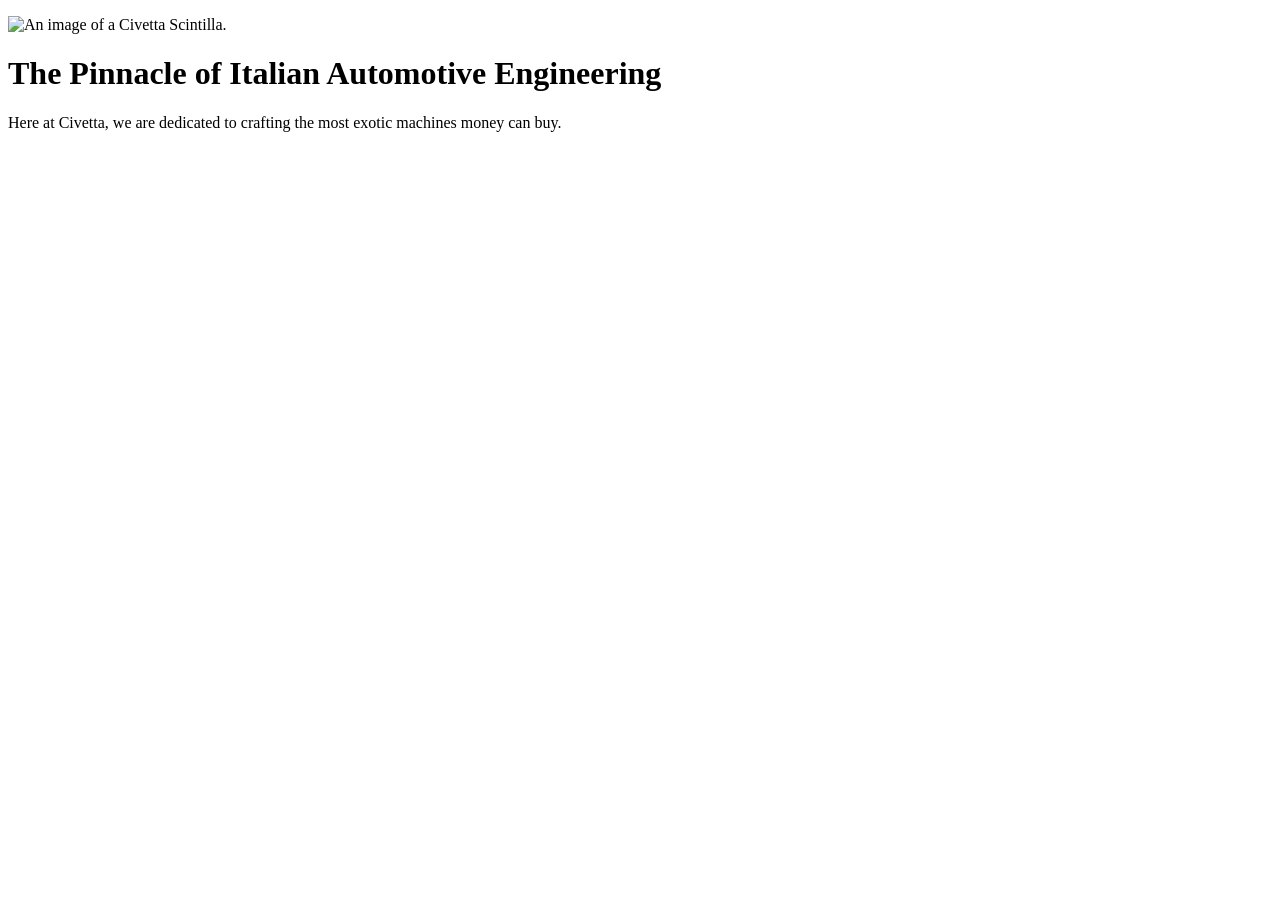
==== index.html @ aa02405a "Add initial HTML structure for Civetta website" ====
<!DOCTYPE html>
<html>
  <head>
    <title>
      Automobili Civetta | The pinnacle of Italian automotive engineering
    </title>
  </head>
  <body>
    <p>
      <img src="https://encrypted-tbn0.gstatic.com/images?q=tbn:ANd9GcRmaS4ijEXlD5YHU9GDDdy6SMMWPm2V3HR4dXBDwTsl_jCUHJ2D8kZNlXg&s=10>" alt="An image of a Civetta Scintilla.">
      <h1>
        The Pinnacle of Italian Automotive Engineering
      </h1>
      Here at Civetta, we are dedicated to crafting the most exotic machines money can buy.
    </p>
  </body>
</html>
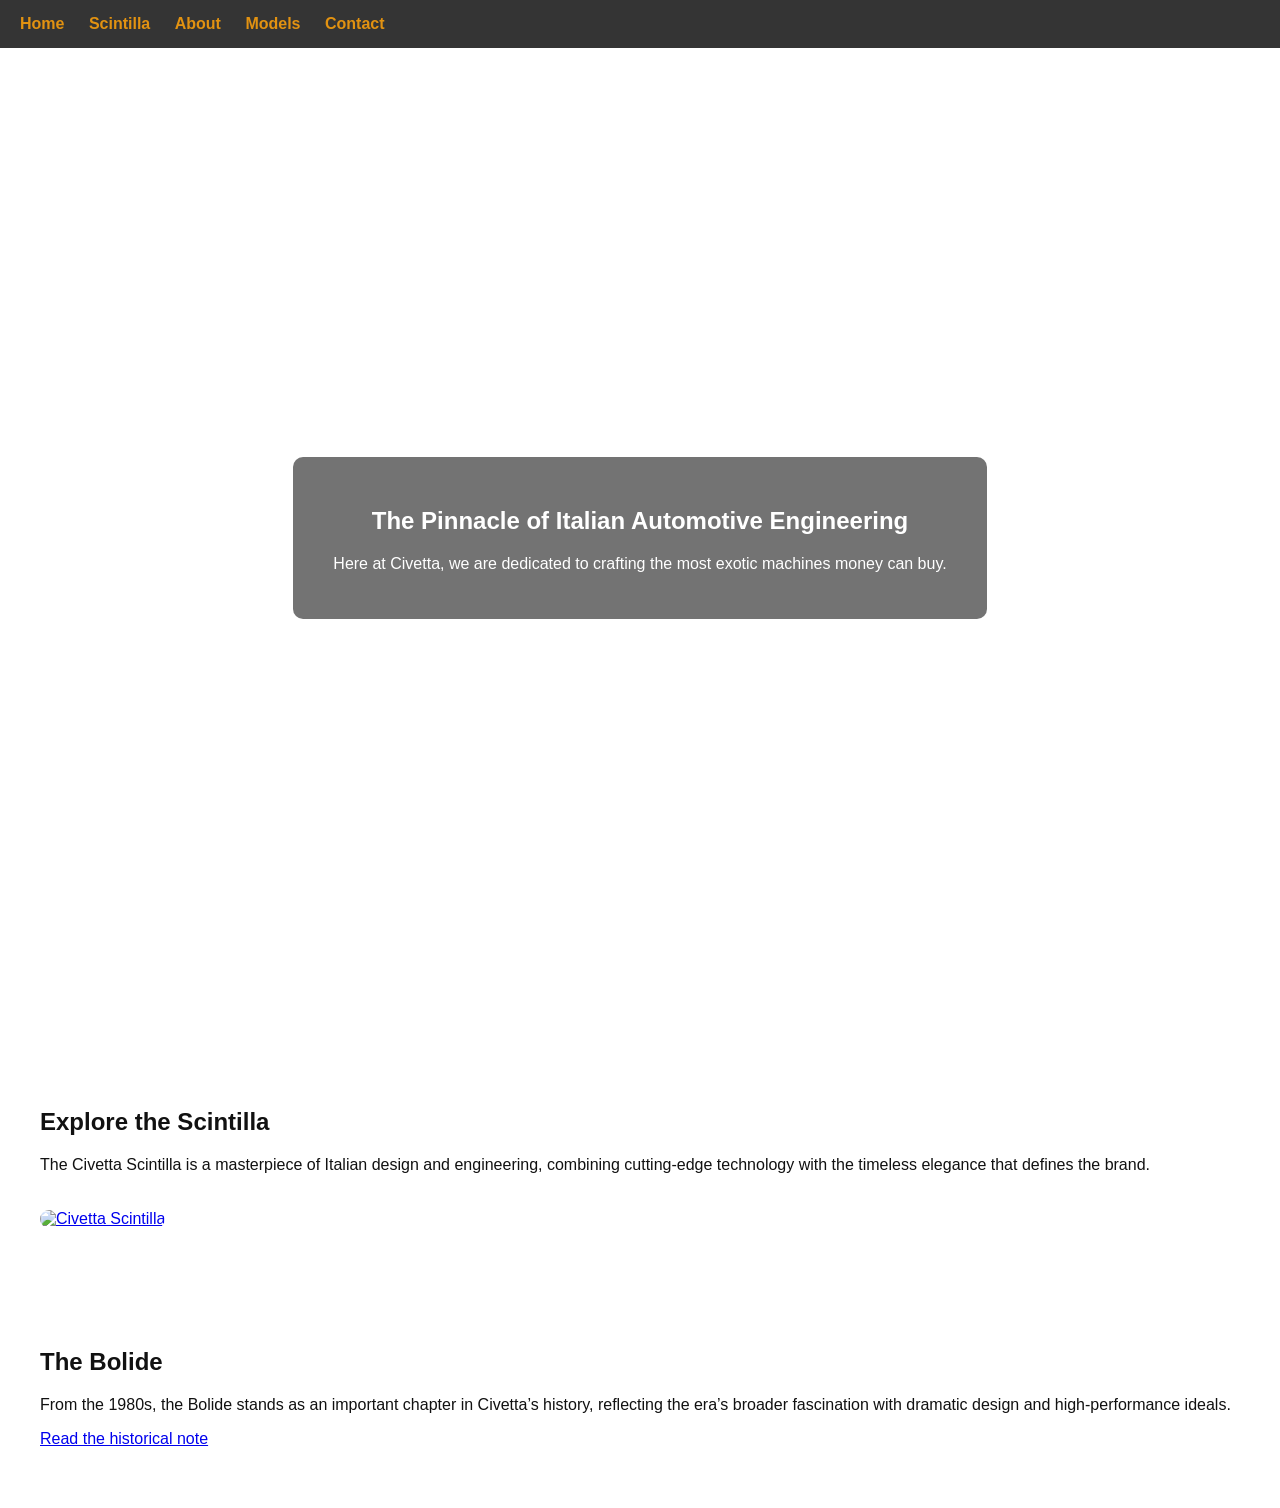
==== commit b89cd814: "Added two cars and redesigned index." ====
--- a/index.html
+++ b/index.html
@@ -1,17 +1,91 @@
 <!DOCTYPE html>
 <html>
   <head>
-    <title>
-      Automobili Civetta | The pinnacle of Italian automotive engineering
-    </title>
+    <title>Automobili Civetta | The pinnacle of Italian automotive engineering</title>
+    <style>
+      body {
+        font-family: Arial, sans-serif;
+        margin: 0;
+        background-image: url("https://static.wikia.nocookie.net/beamng/images/d/d1/Civetta_logo.png/revision/latest?cb=20200501195911");
+        background-size: cover;
+        background-position: center;
+        background-attachment: fixed;
+        background-repeat: no-repeat;
+        color: white;
+      }
+
+      nav {
+        background-color: rgba(17, 17, 17, 0.85);
+        padding: 15px 20px;
+        position: sticky;
+        top: 0;
+        z-index: 10;
+      }
+
+      nav a {
+        color: rgb(226, 146, 17);
+        text-decoration: none;
+        margin-right: 20px;
+        font-weight: bold;
+      }
+
+      nav a:hover {
+        color: #3f2095;
+      }
+
+      .hero {
+        min-height: 100vh;
+        display: flex;
+        align-items: center;
+        justify-content: center;
+        padding: 40px 20px;
+      }
+
+      .hero-content {
+        background: rgba(0, 0, 0, 0.55);
+        padding: 30px 40px;
+        border-radius: 10px;
+        max-width: 700px;
+        text-align: center;
+      }
+
+      .content {
+        padding: 40px 20px;
+        background: rgba(255, 255, 255, 0.9);
+        color: #111;
+        margin: 20px;
+        border-radius: 10px;
+      }
+    </style>
   </head>
   <body>
-    <p>
-      <img src="https://encrypted-tbn0.gstatic.com/images?q=tbn:ANd9GcRmaS4ijEXlD5YHU9GDDdy6SMMWPm2V3HR4dXBDwTsl_jCUHJ2D8kZNlXg&s=10>" alt="An image of a Civetta Scintilla.">
-      <h1>
-        The Pinnacle of Italian Automotive Engineering
-      </h1>
-      Here at Civetta, we are dedicated to crafting the most exotic machines money can buy.
-    </p>
+    <nav>
+      <a href="index.html">Home</a>
+      <a href="scintilla.html">Scintilla</a>
+      <a href="#">About</a>
+      <a href="#">Models</a>
+      <a href="#">Contact</a>
+    </nav>
+
+    <section class="hero">
+      <div class="hero-content">
+        <h1>The Pinnacle of Italian Automotive Engineering</h1>
+        <p>Here at Civetta, we are dedicated to crafting the most exotic machines money can buy.</p>
+      </div>
+    </section>
+
+    <div class="content">
+      <h2>Explore the Scintilla</h2>
+      <p>The Civetta Scintilla is a masterpiece of Italian design and engineering, combining cutting-edge technology with the timeless elegance that defines the brand.</p>
+      <a href="scintilla.html">
+        <img src="https://encrypted-tbn0.gstatic.com/images?q=tbn:ANd9GcRmaS4ijEXlD5YHU9GDDdy6SMMWPm2V3HR4dXBDwTsl_jCUHJ2D8kZNlXg&s=10" alt="Civetta Scintilla" style="width:100%; max-width:600px; margin-top:20px; border-radius:10px;">
+      </a>
+    </div>
+
+    <div class="content">
+      <h2>The Bolide</h2>
+      <p>From the 1980s, the Bolide stands as an important chapter in Civetta’s history, reflecting the era’s broader fascination with dramatic design and high-performance ideals.</p>
+      <a href="bolide.html">Read the historical note</a>
+    </div>
   </body>
 </html>
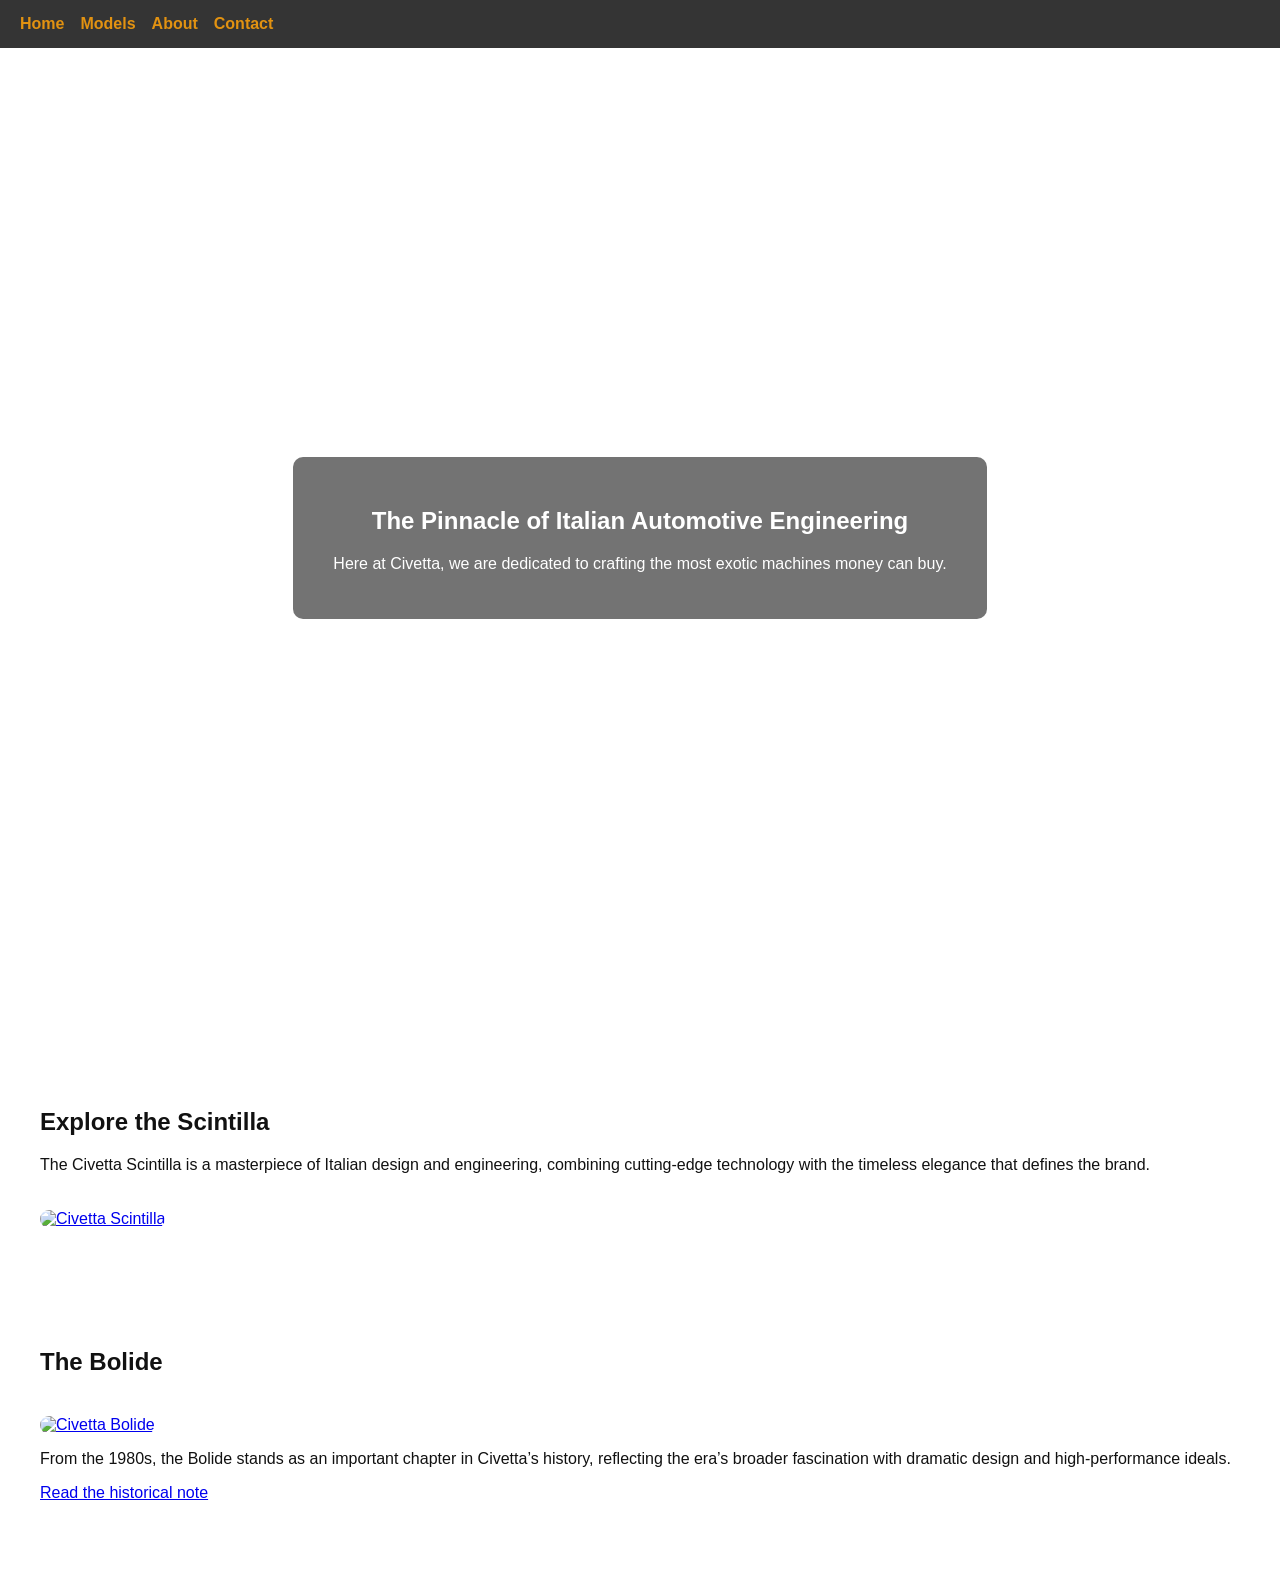
==== commit c8ffc7f5: "Big upgrade" ====
--- a/index.html
+++ b/index.html
@@ -2,6 +2,7 @@
 <html>
   <head>
     <title>Automobili Civetta | The pinnacle of Italian automotive engineering</title>
+    <link rel="stylesheet" href="styles.css" />
     <style>
       body {
         font-family: Arial, sans-serif;
@@ -12,25 +13,6 @@
         background-attachment: fixed;
         background-repeat: no-repeat;
         color: white;
-      }
-
-      nav {
-        background-color: rgba(17, 17, 17, 0.85);
-        padding: 15px 20px;
-        position: sticky;
-        top: 0;
-        z-index: 10;
-      }
-
-      nav a {
-        color: rgb(226, 146, 17);
-        text-decoration: none;
-        margin-right: 20px;
-        font-weight: bold;
-      }
-
-      nav a:hover {
-        color: #3f2095;
       }
 
       .hero {
@@ -61,9 +43,8 @@
   <body>
     <nav>
       <a href="index.html">Home</a>
-      <a href="scintilla.html">Scintilla</a>
+      <a href="models.html">Models</a>
       <a href="#">About</a>
-      <a href="#">Models</a>
       <a href="#">Contact</a>
     </nav>
 
@@ -84,8 +65,11 @@
 
     <div class="content">
       <h2>The Bolide</h2>
-      <p>From the 1980s, the Bolide stands as an important chapter in Civetta’s history, reflecting the era’s broader fascination with dramatic design and high-performance ideals.</p>
-      <a href="bolide.html">Read the historical note</a>
+      <a href="bolide.html">
+        <img src="https://static.wikia.nocookie.net/beamng/images/7/71/Screenshot_2024-11-07_13-20-47.png/revision/latest/scale-to-width-down/1000?cb=20241107123858" alt="Civetta Bolide" style="width:100%; max-width:600px; margin-top:20px; border-radius:10px;">
+      </a>
+      <p style="margin-top: 16px;">From the 1980s, the Bolide stands as an important chapter in Civetta’s history, reflecting the era’s broader fascination with dramatic design and high-performance ideals.</p>
+      <p><a href="bolide.html">Read the historical note</a></p>
     </div>
   </body>
 </html>
--- a/styles.css
+++ b/styles.css
@@ -0,0 +1,37 @@
+nav {
+  background-color: rgba(17, 17, 17, 0.85);
+  padding: 15px 20px;
+  position: sticky;
+  top: 0;
+  z-index: 10;
+  display: flex;
+  flex-wrap: wrap;
+  gap: 16px;
+  align-items: center;
+}
+
+nav a {
+  color: rgb(226, 146, 17);
+  text-decoration: none;
+  font-weight: bold;
+}
+
+nav a:hover {
+  color: #3f2095;
+}
+
+.spec-list {
+  margin: 0;
+  padding: 0;
+  line-height: 1.25;
+}
+
+.spec-list dt {
+  font-weight: bold;
+  color: rgb(226, 146, 17);
+  margin: 0 0 2px 0;
+}
+
+.spec-list dd {
+  margin: 0 0 8px 0;
+}
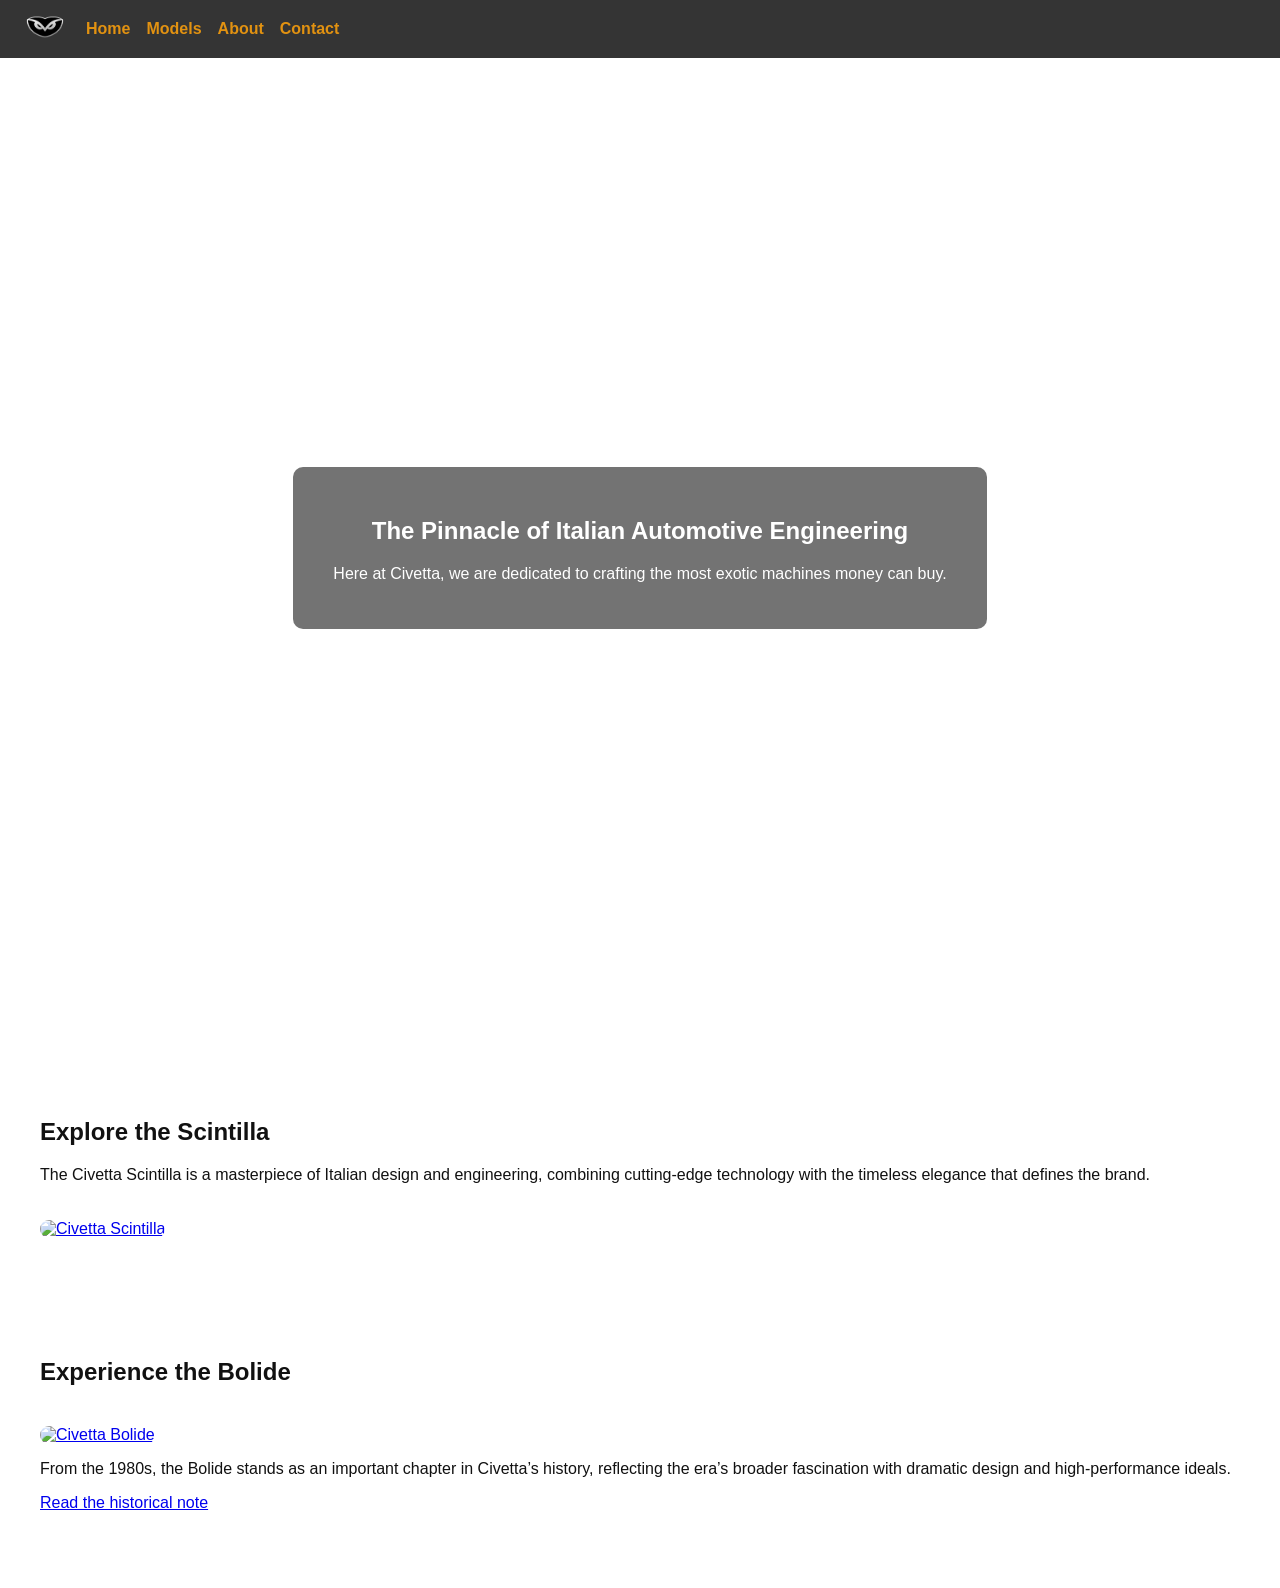
==== commit fee6abdb: "tabs for scintilla" ====
--- a/index.html
+++ b/index.html
@@ -39,13 +39,17 @@
         border-radius: 10px;
       }
     </style>
+    <link rel="icon" href="https://static.wikia.nocookie.net/beamng/images/f/f3/Civetta_calligraphy.png/revision/latest?cb=20241125125400" type="image/png">
   </head>
   <body>
     <nav>
+      <a href="index.html">
+        <img src="logo.png" alt="Logo" class="logo" width="50" height="24">
+      </a>
       <a href="index.html">Home</a>
       <a href="models.html">Models</a>
-      <a href="#">About</a>
-      <a href="#">Contact</a>
+      <a href="about.html">About</a>
+      <a href="contact.html">Contact</a>
     </nav>
 
     <section class="hero">
@@ -64,7 +68,7 @@
     </div>
 
     <div class="content">
-      <h2>The Bolide</h2>
+      <h2>Experience the Bolide</h2>
       <a href="bolide.html">
         <img src="https://static.wikia.nocookie.net/beamng/images/7/71/Screenshot_2024-11-07_13-20-47.png/revision/latest/scale-to-width-down/1000?cb=20241107123858" alt="Civetta Bolide" style="width:100%; max-width:600px; margin-top:20px; border-radius:10px;">
       </a>
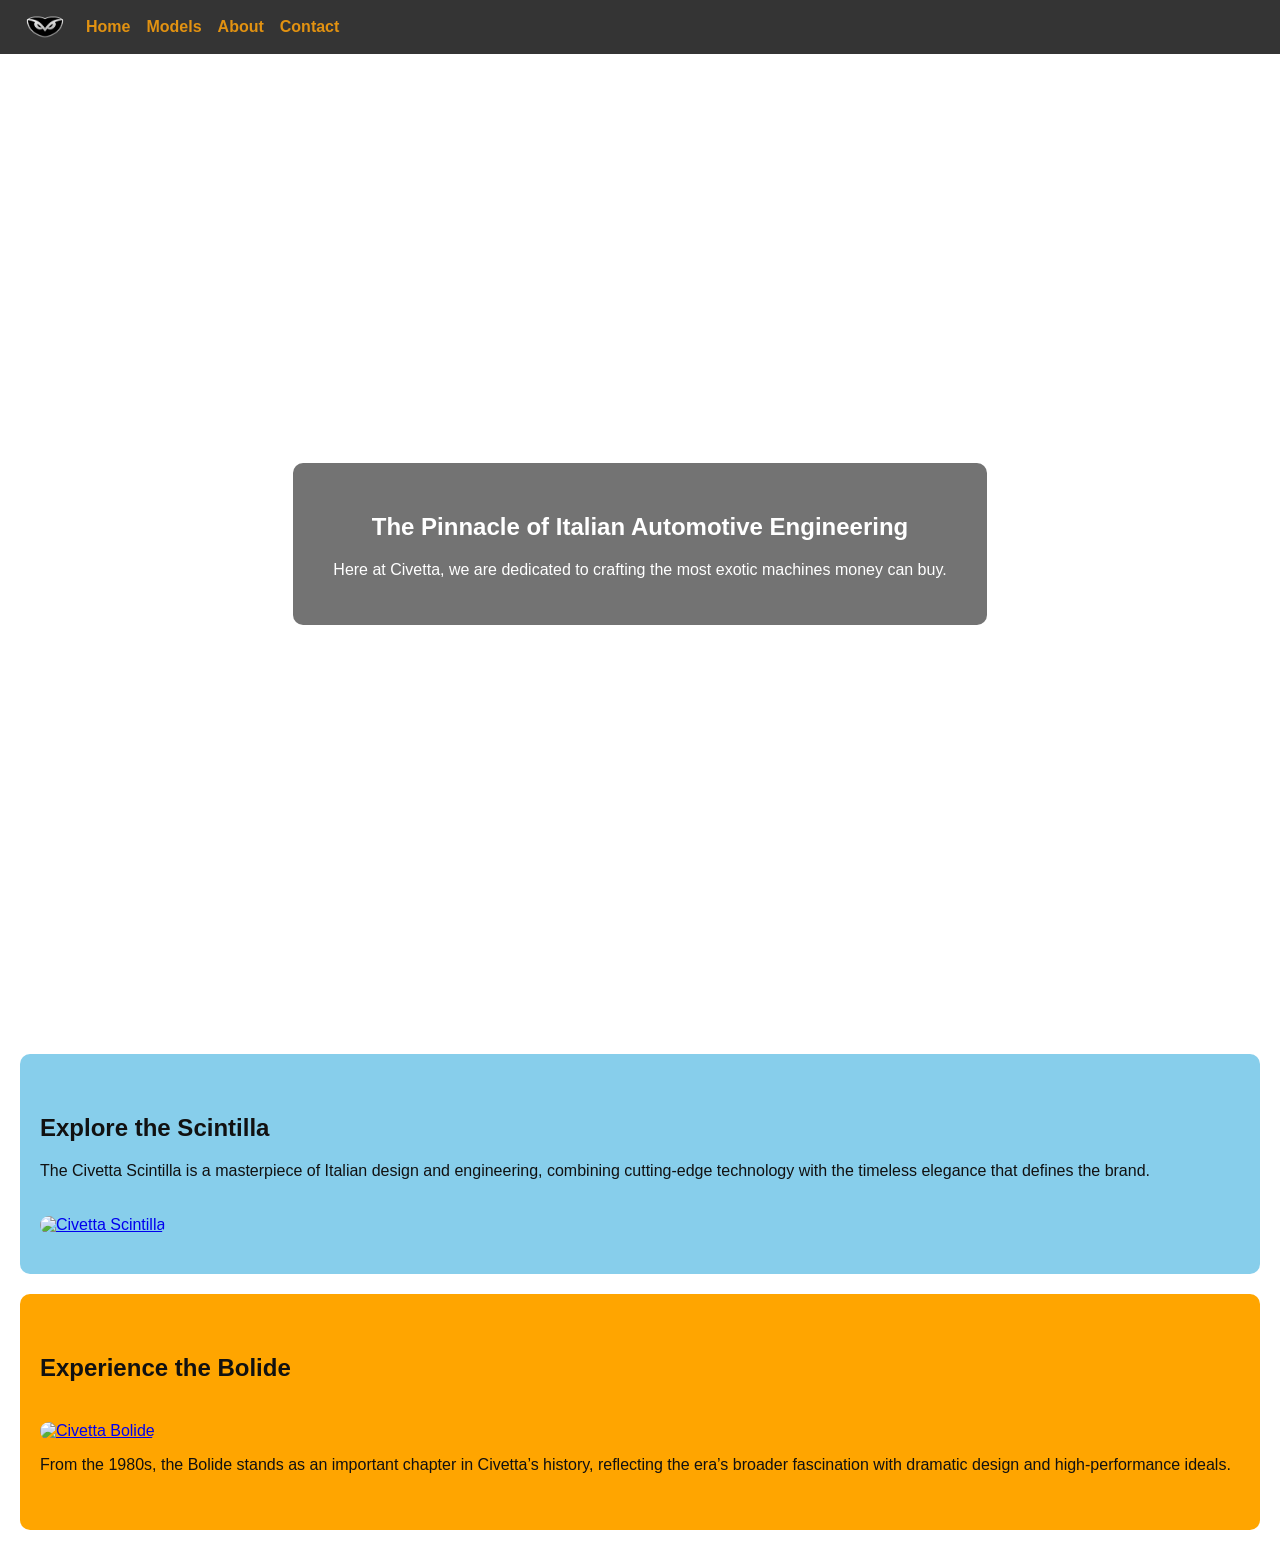
==== commit c28a5ab9: "sitewide small update" ====
--- a/index.html
+++ b/index.html
@@ -31,20 +31,30 @@
         text-align: center;
       }
 
-      .content {
+      .Scintilla {
         padding: 40px 20px;
-        background: rgba(255, 255, 255, 0.9);
+        background: skyblue;
         color: #111;
         margin: 20px;
         border-radius: 10px;
+        font-family: Helvetica, sans-serif;
+      }
+
+      .Bolide {
+        padding: 40px 20px;
+        background: orange;
+        color: #111;
+        margin: 20px;
+        border-radius: 10px;
+        font-family: Helvetica, sans-serif;
       }
     </style>
-    <link rel="icon" href="https://static.wikia.nocookie.net/beamng/images/f/f3/Civetta_calligraphy.png/revision/latest?cb=20241125125400" type="image/png">
+    <link rel="icon" href="logo.png" type="image/png">
   </head>
   <body>
     <nav>
       <a href="index.html">
-        <img src="logo.png" alt="Logo" class="logo" width="50" height="24">
+        <img src="logo.png" alt="Logo" class="logo">
       </a>
       <a href="index.html">Home</a>
       <a href="models.html">Models</a>
@@ -59,7 +69,7 @@
       </div>
     </section>
 
-    <div class="content">
+    <div class="Scintilla">
       <h2>Explore the Scintilla</h2>
       <p>The Civetta Scintilla is a masterpiece of Italian design and engineering, combining cutting-edge technology with the timeless elegance that defines the brand.</p>
       <a href="scintilla.html">
@@ -67,13 +77,12 @@
       </a>
     </div>
 
-    <div class="content">
+    <div class="Bolide">
       <h2>Experience the Bolide</h2>
       <a href="bolide.html">
         <img src="https://static.wikia.nocookie.net/beamng/images/7/71/Screenshot_2024-11-07_13-20-47.png/revision/latest/scale-to-width-down/1000?cb=20241107123858" alt="Civetta Bolide" style="width:100%; max-width:600px; margin-top:20px; border-radius:10px;">
       </a>
       <p style="margin-top: 16px;">From the 1980s, the Bolide stands as an important chapter in Civetta’s history, reflecting the era’s broader fascination with dramatic design and high-performance ideals.</p>
-      <p><a href="bolide.html">Read the historical note</a></p>
     </div>
   </body>
 </html>
--- a/styles.css
+++ b/styles.css
@@ -8,16 +8,28 @@
   flex-wrap: wrap;
   gap: 16px;
   align-items: center;
+  line-height: 1;
 }
 
 nav a {
   color: rgb(226, 146, 17);
   text-decoration: none;
   font-weight: bold;
+  line-height: 1;
 }
 
 nav a:hover {
   color: #3f2095;
+}
+
+nav .logo {
+  height: 24px;
+  width: 50px;
+  max-width: 50px;
+  display: block;
+  object-fit: contain;
+  flex-shrink: 0;
+  margin-top: 0;
 }
 
 .spec-list {
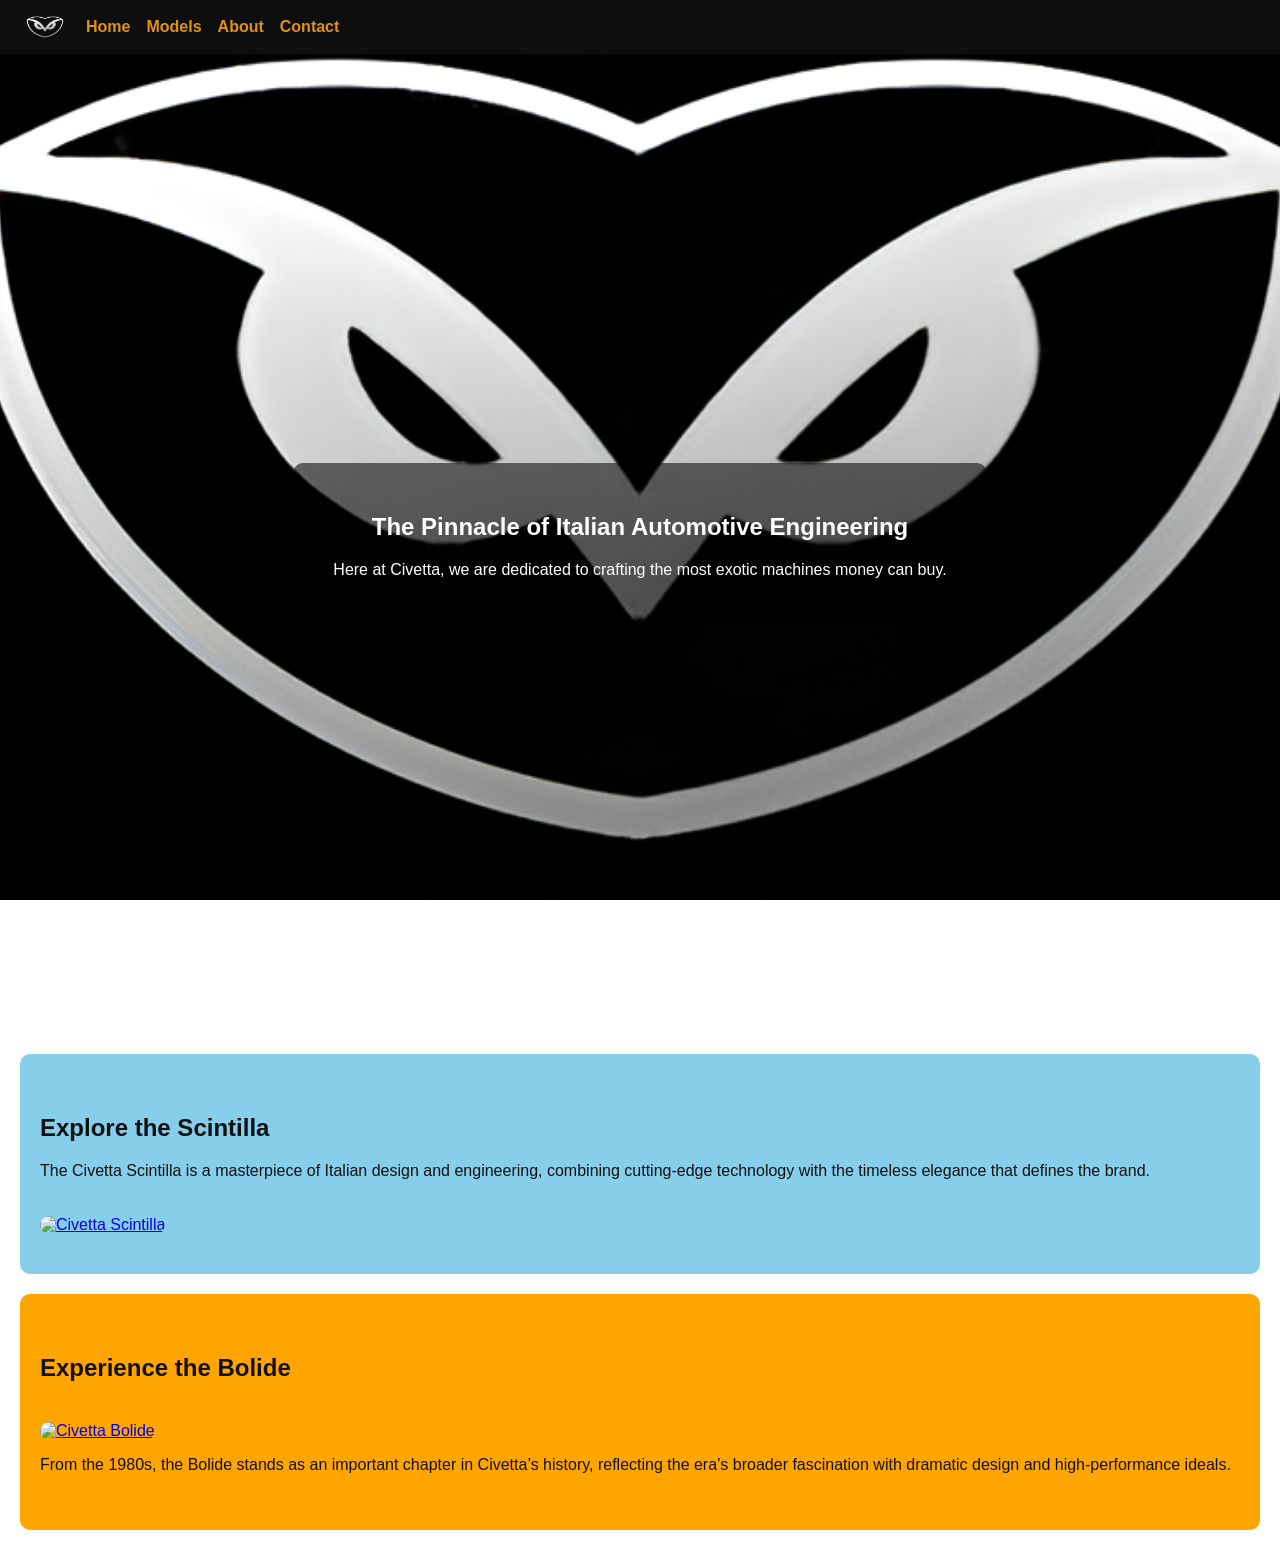
==== commit 3875fb1f: "Overhauled Scintilla Trims, Bolide improvement, Contacts overhaul" ====
--- a/index.html
+++ b/index.html
@@ -7,7 +7,7 @@
       body {
         font-family: Arial, sans-serif;
         margin: 0;
-        background-image: url("https://static.wikia.nocookie.net/beamng/images/d/d1/Civetta_logo.png/revision/latest?cb=20200501195911");
+        background-image: url(logo.png);
         background-size: cover;
         background-position: center;
         background-attachment: fixed;
@@ -54,7 +54,7 @@
   <body>
     <nav>
       <a href="index.html">
-        <img src="logo.png" alt="Logo" class="logo">
+        <img src="Navbar_logo.png" alt="Logo" class="logo">
       </a>
       <a href="index.html">Home</a>
       <a href="models.html">Models</a>
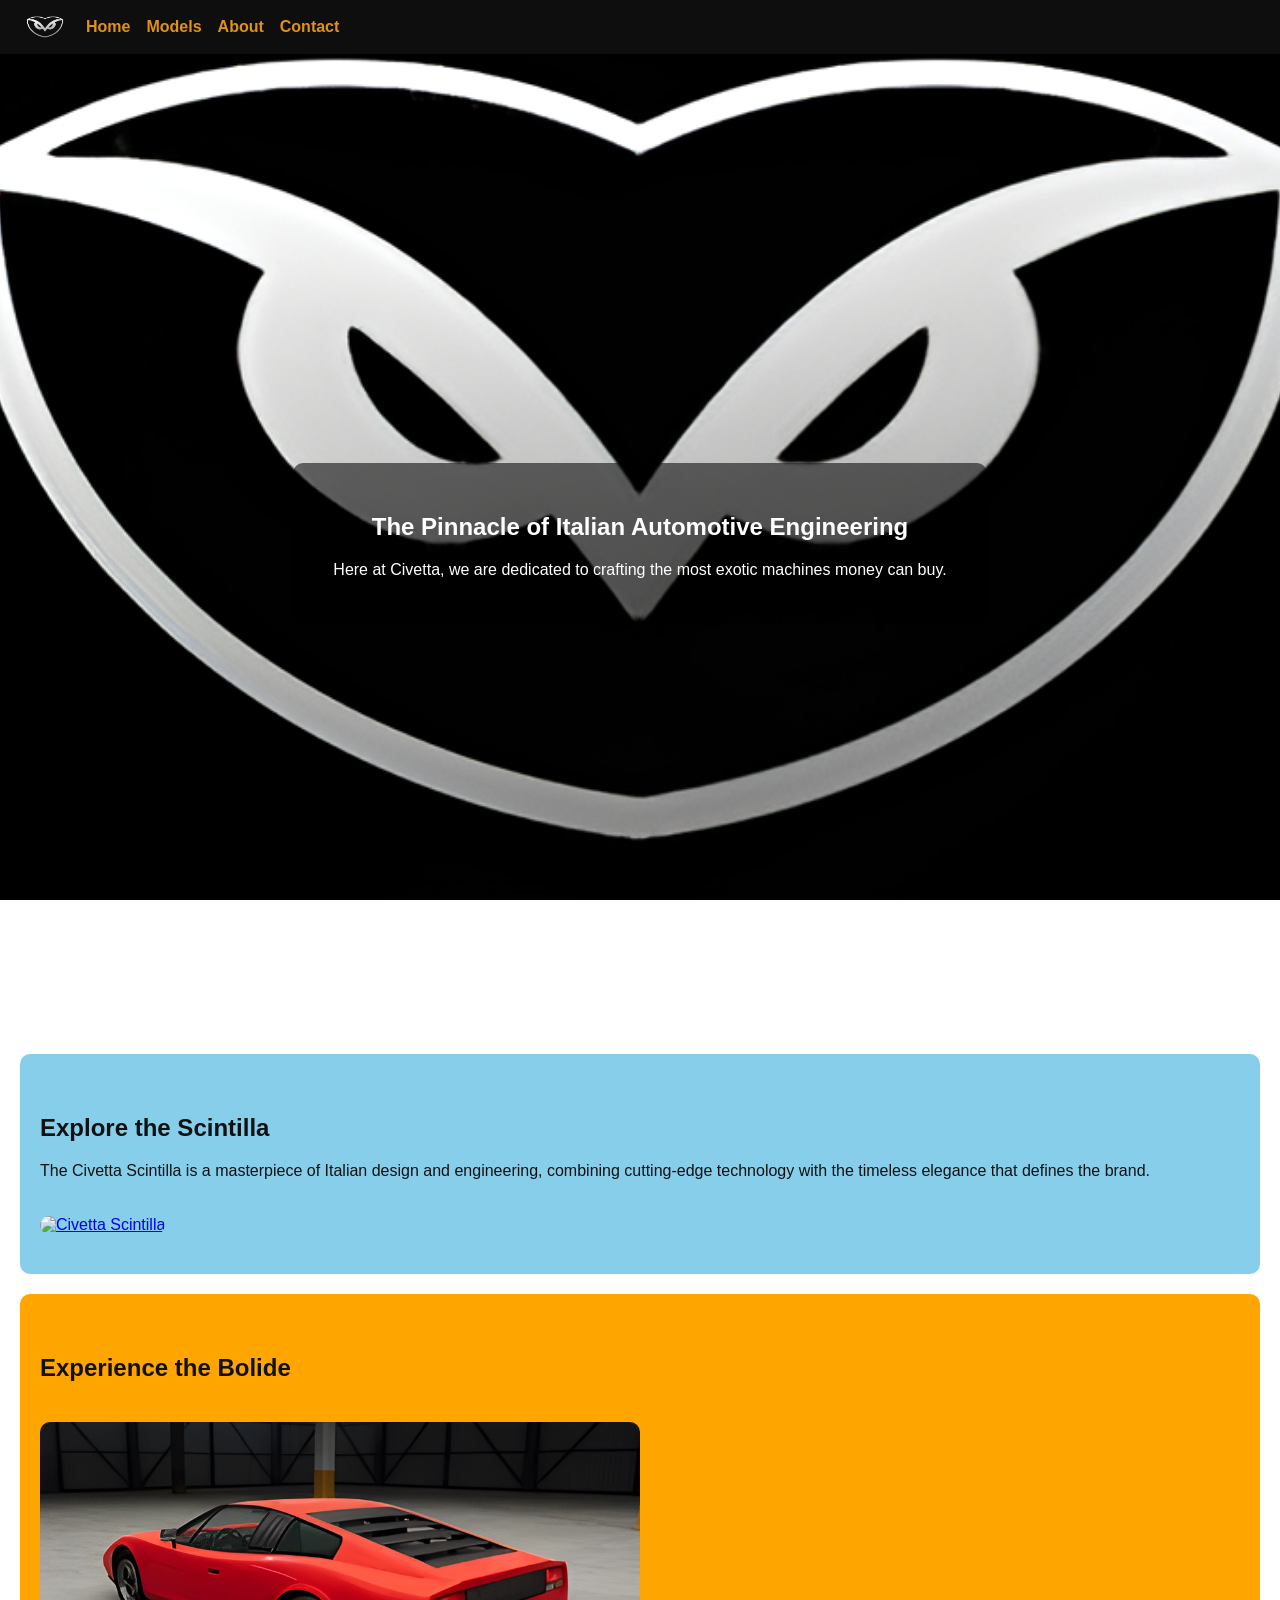
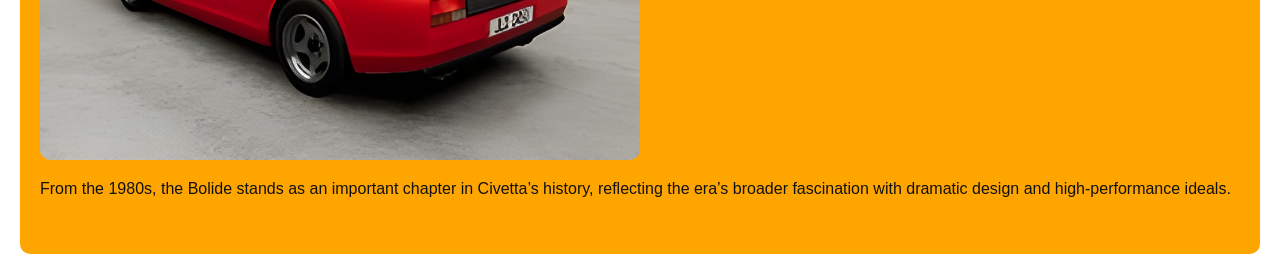
==== commit e2891829: "Locally stored Bolide" ====
--- a/index.html
+++ b/index.html
@@ -80,7 +80,7 @@
     <div class="Bolide">
       <h2>Experience the Bolide</h2>
       <a href="bolide.html">
-        <img src="https://static.wikia.nocookie.net/beamng/images/7/71/Screenshot_2024-11-07_13-20-47.png/revision/latest/scale-to-width-down/1000?cb=20241107123858" alt="Civetta Bolide" style="width:100%; max-width:600px; margin-top:20px; border-radius:10px;">
+        <img src="Civetta Bolide.png" alt="Civetta Bolide" style="width:100%; max-width:600px; margin-top:20px; border-radius:10px;">
       </a>
       <p style="margin-top: 16px;">From the 1980s, the Bolide stands as an important chapter in Civetta’s history, reflecting the era’s broader fascination with dramatic design and high-performance ideals.</p>
     </div>
